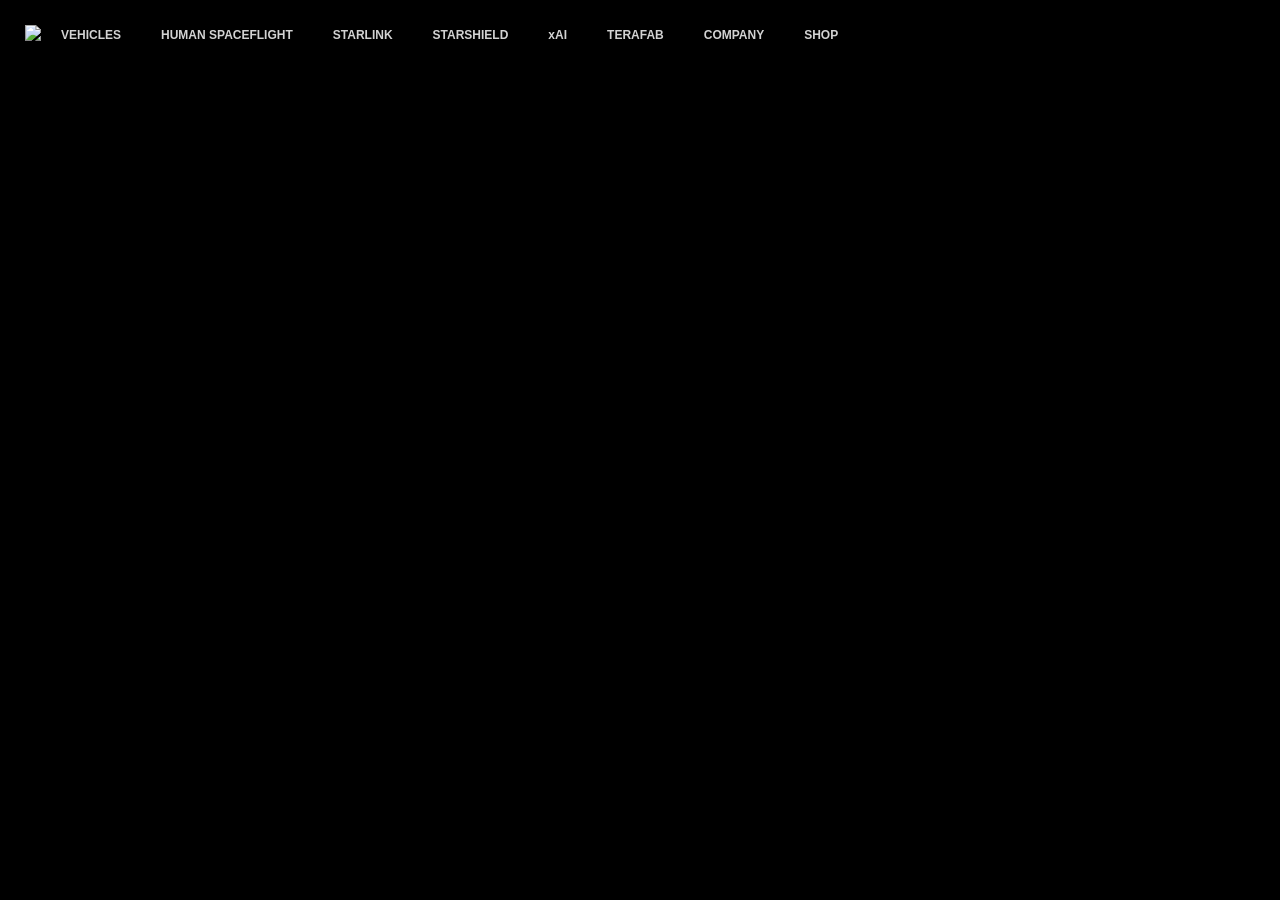
==== spacex.html @ 1ca40773 "Add files via upload cabeçalho implementado (sem suporte mobile ainda)" ====
<!DOCTYPE html>
<html lang="en">
<head>
    <meta charset="UTF-8">
    <meta name="viewport" content="width=device-width, initial-scale=1.0">
    <link rel="stylesheet" href="spacex.css">
    <title>SpaceX réplica</title>
    <link rel="icon" type="image/png" href="https://freelogopng.com/images/all_img/1687258717spacex-icon-png.png">
</head>
<body>

    <header>
        <nav class="menu">

            <div class="logo">
                <img src="https://www.spacex.com/assets/images/share.jpg">
            </div>

            <div class="opcao temsub">VEHICLES
                <div class="submenu">
                    <div class="opcao">STARSHIP</div>
                    <div class="opcao">DRAGON</div>
                    <div class="opcao">FALCON 9</div>
                    <div class="opcao">FALCON HEAVY</div>
                </div>
            </div>

            <div class="opcao temsub">HUMAN SPACEFLIGHT
                <div class="submenu">
                    <div class="opcao">OVERVIEW</div>
                    <div class="opcao">SPACE STATION</div>
                    <div class="opcao">EARTH ORBIT</div>
                    <div class="opcao">THE MOON</div>
                    <div class="opcao">MARS & BEYOND</div>
                </div>
            </div>

            <div class="opcao">STARLINK</div>

            <div class="opcao">STARSHIELD</div>

            <div class="opcao temsub">xAI
                <div class="submenu">
                    <div class="opcao">GROK</div>
                    <div class="opcao">GROKIPIDEA</div>
                    <div class="opcao">𝕏</div>
                </div>
            </div>

            <div class="opcao">TERAFAB</div>

            <div class="opcao temsub">COMPANY
                <div class="submenu">
                    <div class="opcao">MISSION</div>
                    <div class="opcao">CAREERS</div>
                    <div class="opcao">UPDATES</div>
                </div>
            </div>

            <div class="opcao temsub">SHOP
                <div class="submenu">
                    <div class="opcao">SPACEX</div>
                    <div class="opcao">xAI</div>
                </div>
            </div>

        </nav>
    </header>
    
</body>
</html>
---- spacex.css ----
body {
    margin:0;
    background-color: black;
    font-family: Arial, Helvetica, sans-serif;
}

header {
    position: fixed;
    top: 0;
    left: 25px;
    width: 100%;
    height: 70px;
    display: flex;
    align-items: center;
}

.logo img {
    height: 200px;
    width: auto;
    overflow: hidden;
}

.menu {
    display: flex;
    justify-content: left;
    align-items: center;
    flex: 1 1 100%;
    width: 100%;
    gap: 20px;
    flex-wrap: wrap;
}

.opcao {
    display:flex;
    position: relative;
    justify-content: left;
    align-items: center;
    font-size: 12px;
    font-weight: 800;
    color: lightgray;
    white-space: nowrap;
}

.submenu {
    opacity: 0;
    position: absolute;
    display: flex;
    flex-wrap: nowrap;
    flex-direction: column;
    top: 100%;
    left: 0;
    transform: translateY(-100px);
    gap: 8px;
    transition: all 0.5s linear;
}

.menu > .opcao + .opcao { /*Adiciona uma margem aos elementos do header sem afetar a distância da imagem*/
    margin-left: 20px;
}

.opcao:hover .submenu { 
    opacity: 1;
    transform: translateY(10px)
}

.opcao:hover { 
    color: whitesmoke;
}

.temsub::after { /*Adiciona a seta apenas para as opções do menu que possuem um submenu*/
    content: "˅";
    position: absolute;
    right: -15px;
    font-size: 15px;
    opacity: 0;
}

.temsub:hover::after {
    opacity: 1;
}
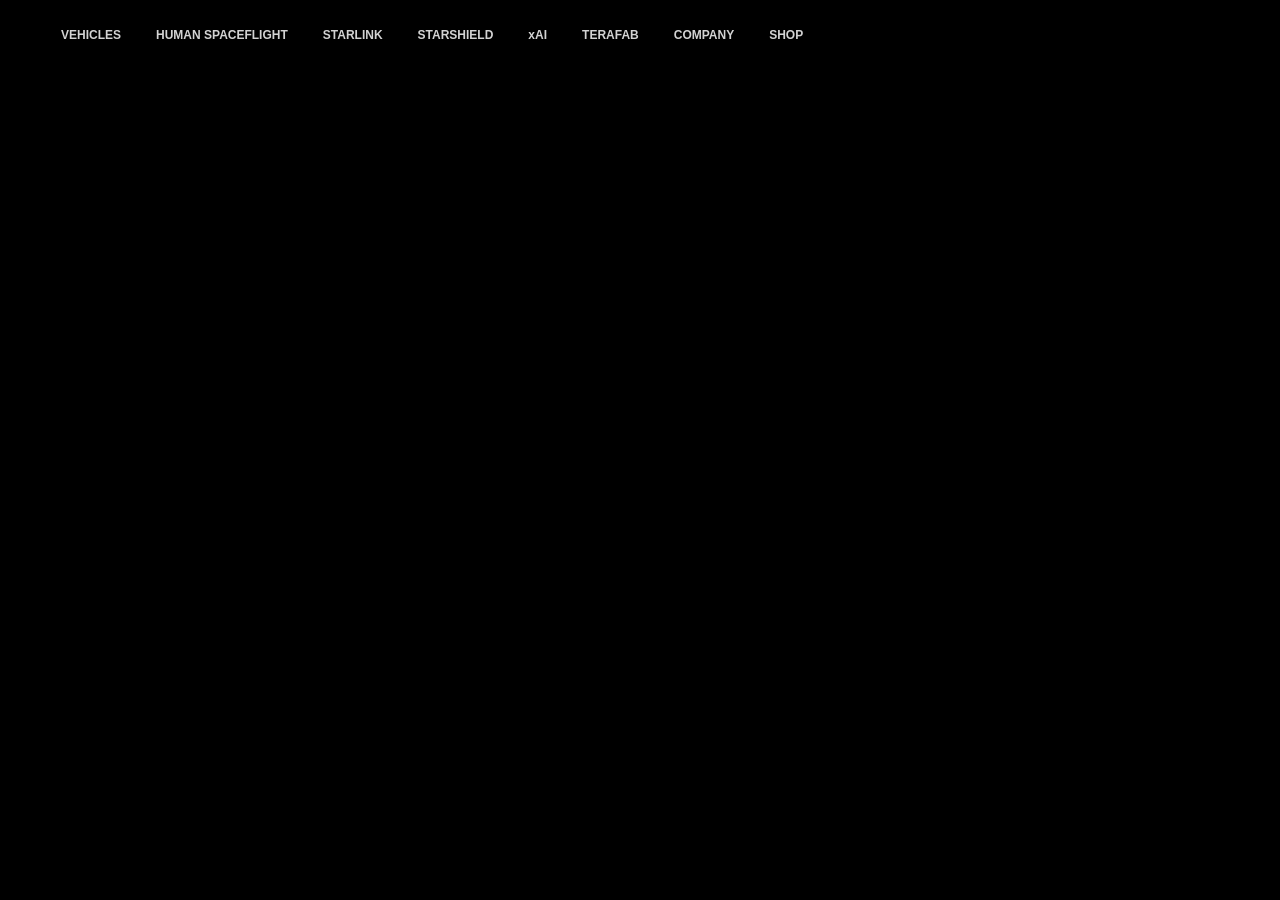
==== commit 50197d47: "Add files via upload cabeçalho incompleto" ====
--- a/spacex.html
+++ b/spacex.html
@@ -13,7 +13,9 @@
         <nav class="menu">
 
             <div class="logo">
-                <img src="https://www.spacex.com/assets/images/share.jpg">
+                <a href="https://www.spacex.com/">
+                    <img src="https://www.spacex.com/assets/images/share.jpg">
+                </a>
             </div>
 
             <div class="opcao temsub">VEHICLES
@@ -64,6 +66,27 @@
                 </div>
             </div>
 
+            <div class="opcao upcoming">UPCOMING LAUNCHES
+                <div class="submenu missions">
+                    <div class="opcao launch">
+                        <div class="sublogo">
+                            <img src="https://sxcontent9668.azureedge.us/cms-assets/assets/crew_12_MOBILE_template1_f0071d661e.jpg">
+                        </div>
+                        GPS III-8 Mission</div>
+
+                    <div class="opcao launch">
+                        <div class="sublogo">
+                            <img src="https://sxcontent9668.azureedge.us/cms-assets/assets/SLC_4_E_600x600_24dd9e969c.jpg">
+                        </div>
+                        Starlink Mission</div>
+                    <div class="opcao footer">
+                        <img src="https://images.icon-icons.com/2844/PNG/512/view_app_grid_icon_181213.png">
+                        ALL UPCOMING LAUNCHES
+                        <!--<div class="desc">T-16:00:00</div>-->
+                    </div>
+                </div>
+            </div>
+
         </nav>
     </header>
     
--- a/spacex.css
+++ b/spacex.css
@@ -5,7 +5,7 @@
 }
 
 header {
-    position: fixed;
+    position: relative;
     top: 0;
     left: 25px;
     width: 100%;
@@ -14,20 +14,26 @@
     align-items: center;
 }
 
-.logo img {
+.logo img { /*Define valores da imagem*/
     height: 200px;
     width: auto;
+    display: block;
+}
+
+.logo { /*Define área clicável da imagem*/
+    height: 50px;
     overflow: hidden;
+    display: flex;
+    align-items: center;
 }
 
 .menu {
     display: flex;
-    justify-content: left;
     align-items: center;
     flex: 1 1 100%;
     width: 100%;
     gap: 20px;
-    flex-wrap: wrap;
+    flex-wrap: nowrap;
 }
 
 .opcao {
@@ -55,7 +61,7 @@
 }
 
 .menu > .opcao + .opcao { /*Adiciona uma margem aos elementos do header sem afetar a distância da imagem*/
-    margin-left: 20px;
+    margin-left: 15px;
 }
 
 .opcao:hover .submenu { 
@@ -78,3 +84,71 @@
 .temsub:hover::after {
     opacity: 1;
 }
+
+.upcoming {
+    position: relative;
+    left: 500px;
+    font-size: 10px;
+    color: gray;
+    border: 0.3px solid gray;
+    border-radius: 2px;
+    display:block;
+    padding: 10px 10px 10px 5px;
+    font-weight: 600;
+}
+
+.upcoming::after {
+    margin-left: 70px;
+    font-size: 12px;
+    content: "T-16:00:00";
+}
+
+.missions {
+    margin-top: 20px;
+    font-weight: 400;
+    transform: translateX(200px);
+    gap: 50px;
+    transition: all 0.5s linear;
+}
+
+.opcao:hover .missions { 
+    opacity: 1;
+    transform: translateX(10px)
+}
+
+.sublogo img{
+    height: 70px;
+    width: 70px;
+    border-radius: 10px;
+    margin-right: 10px;
+}
+
+.launch {
+    border-bottom: 0.3px solid gray;
+    margin-bottom: -25px;
+    padding: 10px;
+}
+
+.launch::after {
+    content: "→";
+    position: absolute;
+    font-size: 20px;
+    right: -50px;
+    opacity: 0;
+}
+
+.launch:hover::after {
+    opacity: 1;
+}   
+
+.footer img{
+    height: 15px;
+    width: auto;
+    margin-right: 10px;
+}
+
+.footer {
+    margin-left: 50px;
+    font-weight: 400;
+    margin-top: 0px;
+}
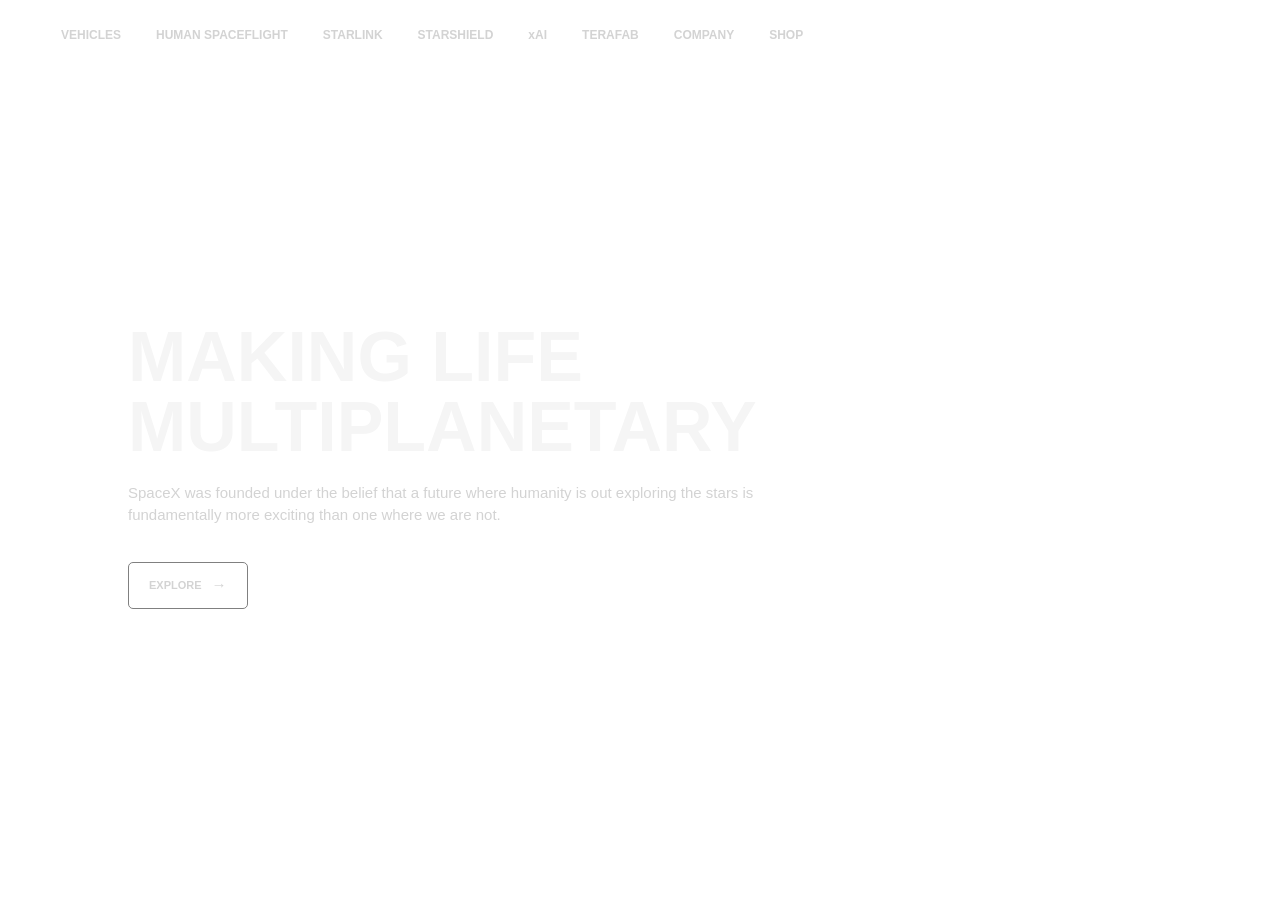
==== commit 464cb8be: "quase completo falta refinamentos e possiveis melhorias (animação e video)" ====
--- a/spacex.html
+++ b/spacex.html
@@ -70,25 +70,44 @@
                 <div class="submenu missions">
                     <div class="opcao launch">
                         <div class="sublogo">
-                            <img src="https://sxcontent9668.azureedge.us/cms-assets/assets/crew_12_MOBILE_template1_f0071d661e.jpg">
+                            <img src="https://sxcontent9668.azureedge.us/cms-assets/assets/SLC_4_E_600x600_24dd9e969c.jpg">
                         </div>
-                        GPS III-8 Mission</div>
+                        <div class="texto">
+                            Starlink Mission
+                            <div class="desc">
+                                April 22, 2026 23:00 Sao Paulo Time - April 23, 2026 03:00 Sao Paulo Time
+                            </div>
+                        </div>
+                    </div>
 
                     <div class="opcao launch">
                         <div class="sublogo">
                             <img src="https://sxcontent9668.azureedge.us/cms-assets/assets/SLC_4_E_600x600_24dd9e969c.jpg">
                         </div>
-                        Starlink Mission</div>
+                        <div class="texto">
+                            Starlink Mission
+                            <div class="desc">
+                                April 26, 2026 11:00 - 15:00 Sao Paulo Time
+                            </div>
+                        </div>
+                    </div>
+
                     <div class="opcao footer">
                         <img src="https://images.icon-icons.com/2844/PNG/512/view_app_grid_icon_181213.png">
                         ALL UPCOMING LAUNCHES
-                        <!--<div class="desc">T-16:00:00</div>-->
                     </div>
+
                 </div>
             </div>
-
         </nav>
     </header>
     
+    <div class="centro">
+        <div class="centroTexto">
+            <div class="tituloCentro">MAKING LIFE MULTIPLANETARY</div>
+            <div class="descCentro">SpaceX was founded under the belief that a future where humanity is out exploring the stars is fundamentally more exciting than one where we are not.</div>
+            <div class="opcaoCentro">EXPLORE</div>
+        </div>
+    </div>
 </body>
 </html>
--- a/spacex.css
+++ b/spacex.css
@@ -1,7 +1,11 @@
 body {
     margin:0;
-    background-color: black;
     font-family: Arial, Helvetica, sans-serif;
+    display: flex;
+    flex-direction: column;
+    background-image: url(https://sxcontent9668.azureedge.us/cms-assets/assets/Mars_Web_8fafe15a48.jpg);
+    background-position: center 35%;
+    overflow:hidden;
 }
 
 header {
@@ -87,20 +91,21 @@
 
 .upcoming {
     position: relative;
-    left: 500px;
+    left: 450px;
     font-size: 10px;
-    color: gray;
-    border: 0.3px solid gray;
+    color: lightgray;
+    border: 0.3px solid grey;
     border-radius: 2px;
     display:block;
-    padding: 10px 10px 10px 5px;
+    padding: 8px 10px;
     font-weight: 600;
 }
 
 .upcoming::after {
-    margin-left: 70px;
-    font-size: 12px;
-    content: "T-16:00:00";
+    margin-left: 120px;
+    font-size: 15px;
+    content: "˅";
+    color: whitesmoke;
 }
 
 .missions {
@@ -148,7 +153,83 @@
 }
 
 .footer {
-    margin-left: 50px;
+    margin-left: 80px;
     font-weight: 400;
     margin-top: 0px;
 }
+
+.desc {
+    font-size: 12px;
+    font-weight: 300;
+    color: gray;
+}
+
+.texto {
+    display: flex;
+    flex-direction: column;
+    gap: 10px;
+    white-space: normal;
+}
+
+.centro {
+    height: 790px;
+    display: flex;
+    justify-content: center;
+    align-items: center;
+}
+
+.centroTexto {
+    max-width: 700px;
+    margin-right: auto;
+    margin-left: 10%;
+}
+
+.tituloCentro {
+    font-size: 70px;
+    font-weight: 600;
+    color:whitesmoke;
+    line-height: 1;
+    margin-bottom: 20px;
+}
+
+.descCentro {
+    font-size: 15px;
+    font-weight: 300;
+    color:lightgray;
+    line-height: 1.5;
+    margin-bottom: 35px;
+}
+
+.opcaoCentro {
+    display: inline-flex;
+    align-items: center;
+    justify-content: center;
+    font-size: 11px;
+    font-weight: 600;
+    color: lightgray;
+    border: 0.3px solid grey;
+    max-width: 120px;
+    padding: 15px 20px;
+    border-radius: 5px;
+    transition: background-color 0.5s ease;
+}
+
+.opcaoCentro::after {
+    content: "→";
+    margin-left: 10px;
+    font-size: 15px;
+    margin-top: -2px;
+    display: inline-block;
+    transition: transform 0.3s ease, opacity 0.3s ease;
+}
+
+.opcaoCentro:hover {
+    background-color: whitesmoke;
+    color: black;
+}
+
+.opcaoCentro:hover::after {
+    transform: translateX(8px);
+    opacity: 0.6;
+    color: black;
+}
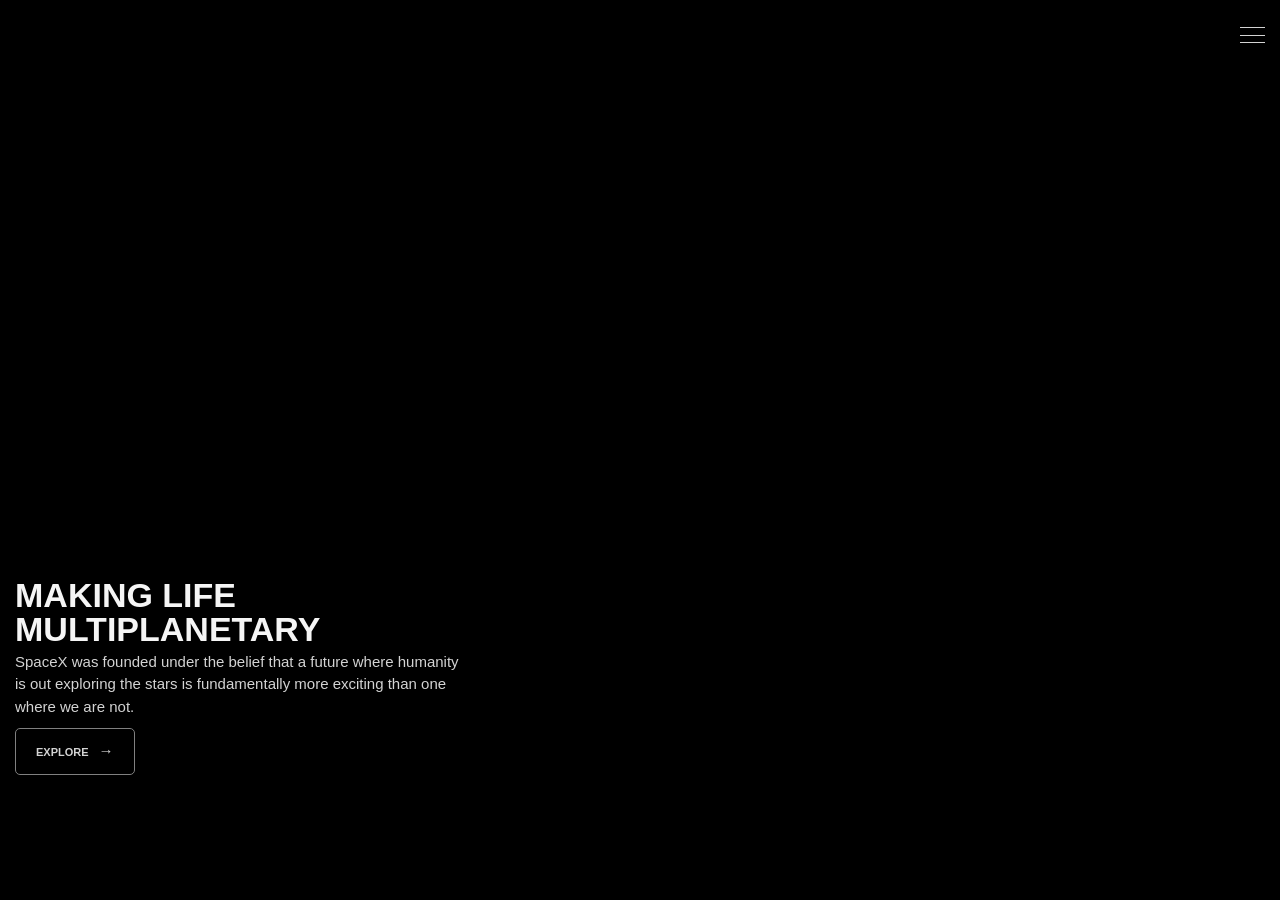
==== commit 04bc7a78: "código sem comentário talvez ajustar a suavidade da transição (nem sei se importa honestamente)" ====
--- a/spacex.html
+++ b/spacex.html
@@ -10,13 +10,14 @@
 <body>
 
     <header>
+
+        <div class="logo">
+            <a href="https://www.spacex.com/">
+                <img src="https://www.spacex.com/assets/images/share.jpg">
+            </a>
+        </div>
+
         <nav class="menu">
-
-            <div class="logo">
-                <a href="https://www.spacex.com/">
-                    <img src="https://www.spacex.com/assets/images/share.jpg">
-                </a>
-            </div>
 
             <div class="opcao temsub">VEHICLES
                 <div class="submenu">
@@ -66,40 +67,48 @@
                 </div>
             </div>
 
-            <div class="opcao upcoming">UPCOMING LAUNCHES
-                <div class="submenu missions">
-                    <div class="opcao launch">
-                        <div class="sublogo">
-                            <img src="https://sxcontent9668.azureedge.us/cms-assets/assets/SLC_4_E_600x600_24dd9e969c.jpg">
-                        </div>
-                        <div class="texto">
-                            Starlink Mission
-                            <div class="desc">
-                                April 22, 2026 23:00 Sao Paulo Time - April 23, 2026 03:00 Sao Paulo Time
-                            </div>
+        </nav>
+
+        <div class="opcao upcoming">UPCOMING LAUNCHES
+            <div class="submenu missions">
+                <div class="opcao launch">
+                    <div class="sublogo">
+                        <img src="https://sxcontent9668.azureedge.us/cms-assets/assets/SLC_4_E_600x600_24dd9e969c.jpg">
+                    </div>
+                    <div class="texto">
+                        Starlink Mission
+                        <div class="desc">
+                            April 26, 2026 11:00 - 15:00 Sao Paulo Time
                         </div>
                     </div>
+                </div>
 
-                    <div class="opcao launch">
-                        <div class="sublogo">
-                            <img src="https://sxcontent9668.azureedge.us/cms-assets/assets/SLC_4_E_600x600_24dd9e969c.jpg">
-                        </div>
-                        <div class="texto">
-                            Starlink Mission
-                            <div class="desc">
-                                April 26, 2026 11:00 - 15:00 Sao Paulo Time
-                            </div>
+                <div class="opcao launch">
+                    <div class="sublogo">
+                        <img src="https://sxcontent9668.azureedge.us/cms-assets/assets/LC_39_A_600x600_07d923b954.jpg">
+                    </div>
+                    <div class="texto">
+                        Viasat-3 F3 Mission
+                        <div class="desc">
+                            April 27, 2026 12:21 - 13:46 Sao Paulo Time
                         </div>
                     </div>
+                </div>
 
-                    <div class="opcao footer">
-                        <img src="https://images.icon-icons.com/2844/PNG/512/view_app_grid_icon_181213.png">
-                        ALL UPCOMING LAUNCHES
-                    </div>
+                <div class="opcao footer">
+                    <img src="https://images.icon-icons.com/2844/PNG/512/view_app_grid_icon_181213.png">
+                    ALL UPCOMING LAUNCHES
+                </div>
 
-                </div>
             </div>
-        </nav>
+        </div>
+        
+        <div class="toggle">
+            <span></span>
+            <span></span>
+            <span></span>
+        </div>
+
     </header>
     
     <div class="centro">
--- a/spacex.css
+++ b/spacex.css
@@ -10,16 +10,15 @@
 
 header {
     position: relative;
-    top: 0;
-    left: 25px;
     width: 100%;
     height: 70px;
     display: flex;
     align-items: center;
+    padding: 0 15px;
 }
 
 .logo img { /*Define valores da imagem*/
-    height: 200px;
+    height: 210px;
     width: auto;
     display: block;
 }
@@ -29,19 +28,21 @@
     overflow: hidden;
     display: flex;
     align-items: center;
+    flex-shrink: 0;
 }
 
 .menu {
     display: flex;
     align-items: center;
-    flex: 1 1 100%;
-    width: 100%;
-    gap: 20px;
+    margin-left: 20px;
+    flex: 1;
     flex-wrap: nowrap;
+    flex-direction: row;
+    min-width: 0;
 }
 
 .opcao {
-    display:flex;
+    display: flex;
     position: relative;
     justify-content: left;
     align-items: center;
@@ -49,6 +50,7 @@
     font-weight: 800;
     color: lightgray;
     white-space: nowrap;
+    min-width: 20px;
 }
 
 .submenu {
@@ -65,7 +67,7 @@
 }
 
 .menu > .opcao + .opcao { /*Adiciona uma margem aos elementos do header sem afetar a distância da imagem*/
-    margin-left: 15px;
+    margin-left: 35px;
 }
 
 .opcao:hover .submenu { 
@@ -91,7 +93,8 @@
 
 .upcoming {
     position: relative;
-    left: 450px;
+    margin-left: auto;
+    margin-right: 127px;
     font-size: 10px;
     color: lightgray;
     border: 0.3px solid grey;
@@ -138,7 +141,7 @@
     content: "→";
     position: absolute;
     font-size: 20px;
-    right: -50px;
+    right: -10px;
     opacity: 0;
 }
 
@@ -232,4 +235,64 @@
     transform: translateX(8px);
     opacity: 0.6;
     color: black;
+}
+
+.toggle {
+    margin-left: auto;
+    margin-right: -15px;
+    display:none;
+    flex-direction: column;
+    gap: 7px;
+}
+
+.toggle span { /* Linhas do icone do menu */
+    display: block;
+    width: 25px;
+    height: 0.5px;
+    background: lightgray;
+}
+
+@media (max-width: 1500px) {
+
+    .menu, .upcoming {
+        display: none;
+    }
+
+    header {
+        justify-content: left;
+        padding: 0;
+        margin-left: -30px;
+    }
+
+    .toggle {
+        display: flex;
+    }
+
+    .centro {
+        align-items: end;
+        justify-content: left;
+        margin-top: -70px;
+    }
+
+    .centroTexto {
+        margin: 0;
+        padding: 15px;
+        max-width: 450px;
+    }
+
+    .tituloCentro {
+        font-size: 34px;
+        margin-bottom: 5px;
+    }
+
+    .descCentro {
+        margin-bottom: 10px;
+    }
+
+    body {
+        background-position: 94% 8%;
+        background-size: 220%;
+        background-repeat: no-repeat;
+        background-color: black;
+    }
 }
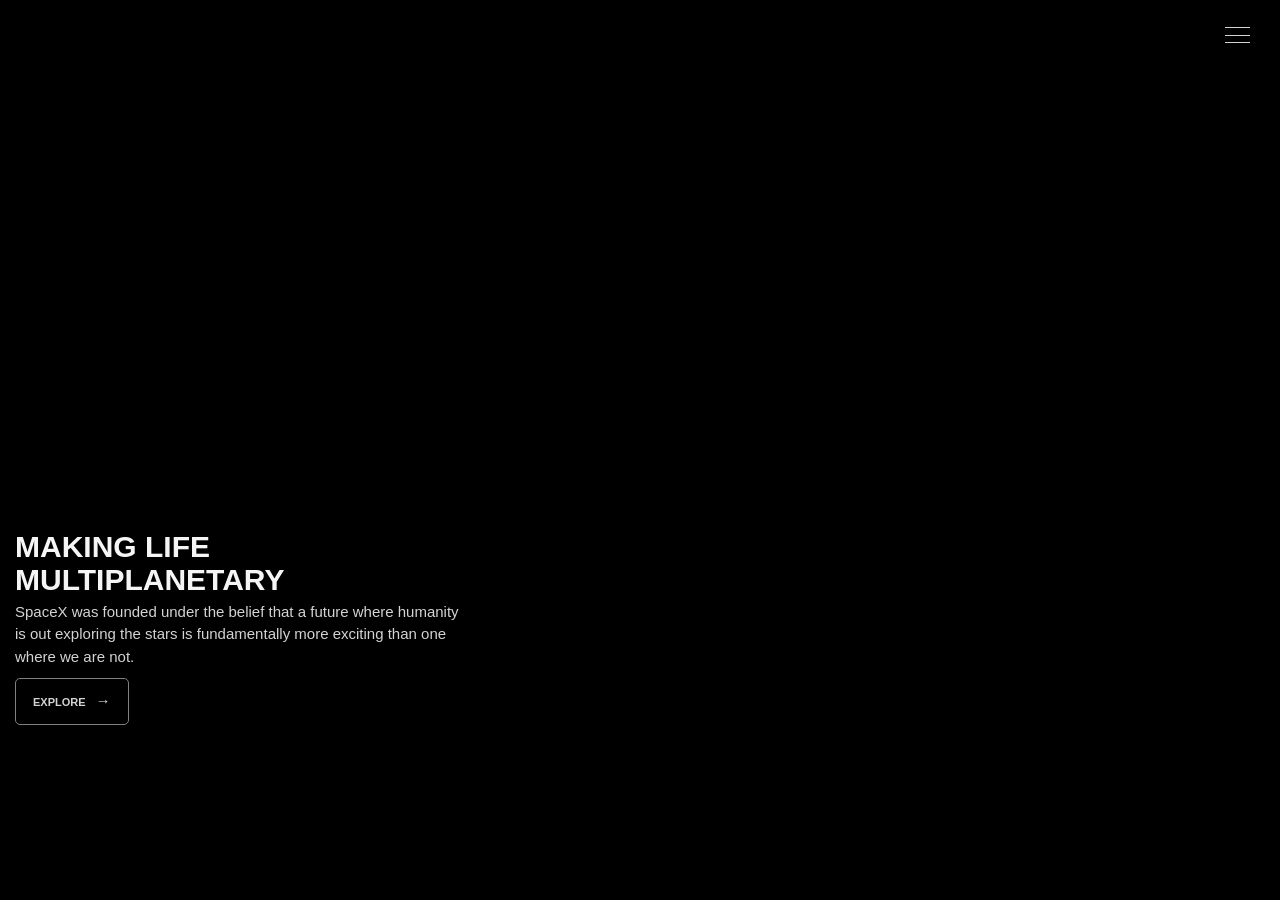
==== commit ef7d7fb0: "ajustes visuais maior parte comentada" ====
--- a/spacex.html
+++ b/spacex.html
@@ -75,24 +75,28 @@
                     <div class="sublogo">
                         <img src="https://sxcontent9668.azureedge.us/cms-assets/assets/SLC_4_E_600x600_24dd9e969c.jpg">
                     </div>
+
                     <div class="texto">
                         Starlink Mission
                         <div class="desc">
                             April 26, 2026 11:00 - 15:00 Sao Paulo Time
                         </div>
                     </div>
+
                 </div>
 
                 <div class="opcao launch">
                     <div class="sublogo">
                         <img src="https://sxcontent9668.azureedge.us/cms-assets/assets/LC_39_A_600x600_07d923b954.jpg">
                     </div>
+
                     <div class="texto">
                         Viasat-3 F3 Mission
                         <div class="desc">
                             April 27, 2026 12:21 - 13:46 Sao Paulo Time
                         </div>
                     </div>
+                    
                 </div>
 
                 <div class="opcao footer">
@@ -118,5 +122,6 @@
             <div class="opcaoCentro">EXPLORE</div>
         </div>
     </div>
+
 </body>
 </html>
--- a/spacex.css
+++ b/spacex.css
@@ -1,11 +1,12 @@
-body {
+body { /*Aqui se manipula o background*/
     margin:0;
     font-family: Arial, Helvetica, sans-serif;
     display: flex;
     flex-direction: column;
     background-image: url(https://sxcontent9668.azureedge.us/cms-assets/assets/Mars_Web_8fafe15a48.jpg);
-    background-position: center 35%;
-    overflow:hidden;
+    background-position: center 30%;
+    background-size: 100%;
+    overflow: hidden;
 }
 
 header {
@@ -31,7 +32,7 @@
     flex-shrink: 0;
 }
 
-.menu {
+.menu { /*Classe dentro do header com as opções*/
     display: flex;
     align-items: center;
     margin-left: 20px;
@@ -41,7 +42,7 @@
     min-width: 0;
 }
 
-.opcao {
+.opcao { /*Classe para qualquer elemento clicável (só funciona o hover)*/
     display: flex;
     position: relative;
     justify-content: left;
@@ -53,7 +54,7 @@
     min-width: 20px;
 }
 
-.submenu {
+.submenu { /*Apenas dos itens do menu*/
     opacity: 0;
     position: absolute;
     display: flex;
@@ -91,10 +92,10 @@
     opacity: 1;
 }
 
-.upcoming {
+.upcoming { /*Seção na direita do header (separado do menu*/
     position: relative;
     margin-left: auto;
-    margin-right: 127px;
+    margin-right: 120px;
     font-size: 10px;
     color: lightgray;
     border: 0.3px solid grey;
@@ -104,14 +105,14 @@
     font-weight: 600;
 }
 
-.upcoming::after {
+.upcoming::after { /*Mesmo modelo da seta nos itens do menu*/
     margin-left: 120px;
     font-size: 15px;
     content: "˅";
     color: whitesmoke;
 }
 
-.missions {
+.missions { /*Submenu lateral da seção upcoming*/
     margin-top: 20px;
     font-weight: 400;
     transform: translateX(200px);
@@ -124,20 +125,20 @@
     transform: translateX(10px)
 }
 
-.sublogo img{
+.sublogo img{ /*Controle da imagem no submenu*/
     height: 70px;
     width: 70px;
     border-radius: 10px;
     margin-right: 10px;
 }
 
-.launch {
+.launch { /*Variante da classe opção para a seção upcoming*/
     border-bottom: 0.3px solid gray;
     margin-bottom: -25px;
     padding: 10px;
 }
 
-.launch::after {
+.launch::after { /*Mesmo modelo de antes*/
     content: "→";
     position: absolute;
     font-size: 20px;
@@ -149,7 +150,7 @@
     opacity: 1;
 }   
 
-.footer img{
+.footer img{ /*Tecnicamente não é um footer mas achei mais fácil de nomear assim (É o que aparece na última linha do submenu missions*/
     height: 15px;
     width: auto;
     margin-right: 10px;
@@ -161,30 +162,30 @@
     margin-top: 0px;
 }
 
-.desc {
+.desc { /*Subtexto abaixo das opções da seção upcoming*/
     font-size: 12px;
     font-weight: 300;
     color: gray;
 }
 
-.texto {
+.texto { /*Corpo que terá o título e descrição dentro da opção launch*/
     display: flex;
     flex-direction: column;
     gap: 10px;
     white-space: normal;
 }
 
-.centro {
+.centro { /*Divisa que contém o texto central*/
     height: 790px;
     display: flex;
     justify-content: center;
     align-items: center;
 }
 
-.centroTexto {
+.centroTexto { /*Corpo que contém o título e descrição central*/
     max-width: 700px;
     margin-right: auto;
-    margin-left: 10%;
+    margin-left: 6%;
 }
 
 .tituloCentro {
@@ -203,7 +204,7 @@
     margin-bottom: 35px;
 }
 
-.opcaoCentro {
+.opcaoCentro { /*A opção EXPLORE que fica abaixo da descrição central*/
     display: inline-flex;
     align-items: center;
     justify-content: center;
@@ -217,7 +218,7 @@
     transition: background-color 0.5s ease;
 }
 
-.opcaoCentro::after {
+.opcaoCentro::after { /*Tentei fazer uma animação simples para seta*/
     content: "→";
     margin-left: 10px;
     font-size: 15px;
@@ -237,24 +238,24 @@
     color: black;
 }
 
-.toggle {
+.toggle { /*Ícone que representa o menu compacto*/
     margin-left: auto;
-    margin-right: -15px;
+    margin-right: 0;
     display:none;
     flex-direction: column;
     gap: 7px;
 }
 
-.toggle span { /* Linhas do icone do menu */
+.toggle span { /*Linhas do icone do menu*/
     display: block;
     width: 25px;
     height: 0.5px;
     background: lightgray;
 }
 
-@media (max-width: 1500px) {
-
-    .menu, .upcoming {
+@media (max-width: 1420px) { /*Talvez mudar max-width?*/
+
+    .menu, .upcoming { /*Tudo no header exceto a logo somem*/
         display: none;
     }
 
@@ -264,14 +265,14 @@
         margin-left: -30px;
     }
 
-    .toggle {
+    .toggle { /*Ícone do menu aparece*/
         display: flex;
     }
 
-    .centro {
+    .centro { /*Joga o conteúdo do centro para baixo*/
         align-items: end;
         justify-content: left;
-        margin-top: -70px;
+        margin-top: -120px;
     }
 
     .centroTexto {
@@ -281,16 +282,21 @@
     }
 
     .tituloCentro {
-        font-size: 34px;
+        font-size: 30px;
         margin-bottom: 5px;
+        line-height: 1.1;
     }
 
     .descCentro {
         margin-bottom: 10px;
     }
 
-    body {
-        background-position: 94% 8%;
+    .opcaoCentro {
+        padding: 15px 17px;
+    }
+
+    body { /*Ajusta a imagem do background para cima*/
+        background-position: 50% 10%;
         background-size: 220%;
         background-repeat: no-repeat;
         background-color: black;
